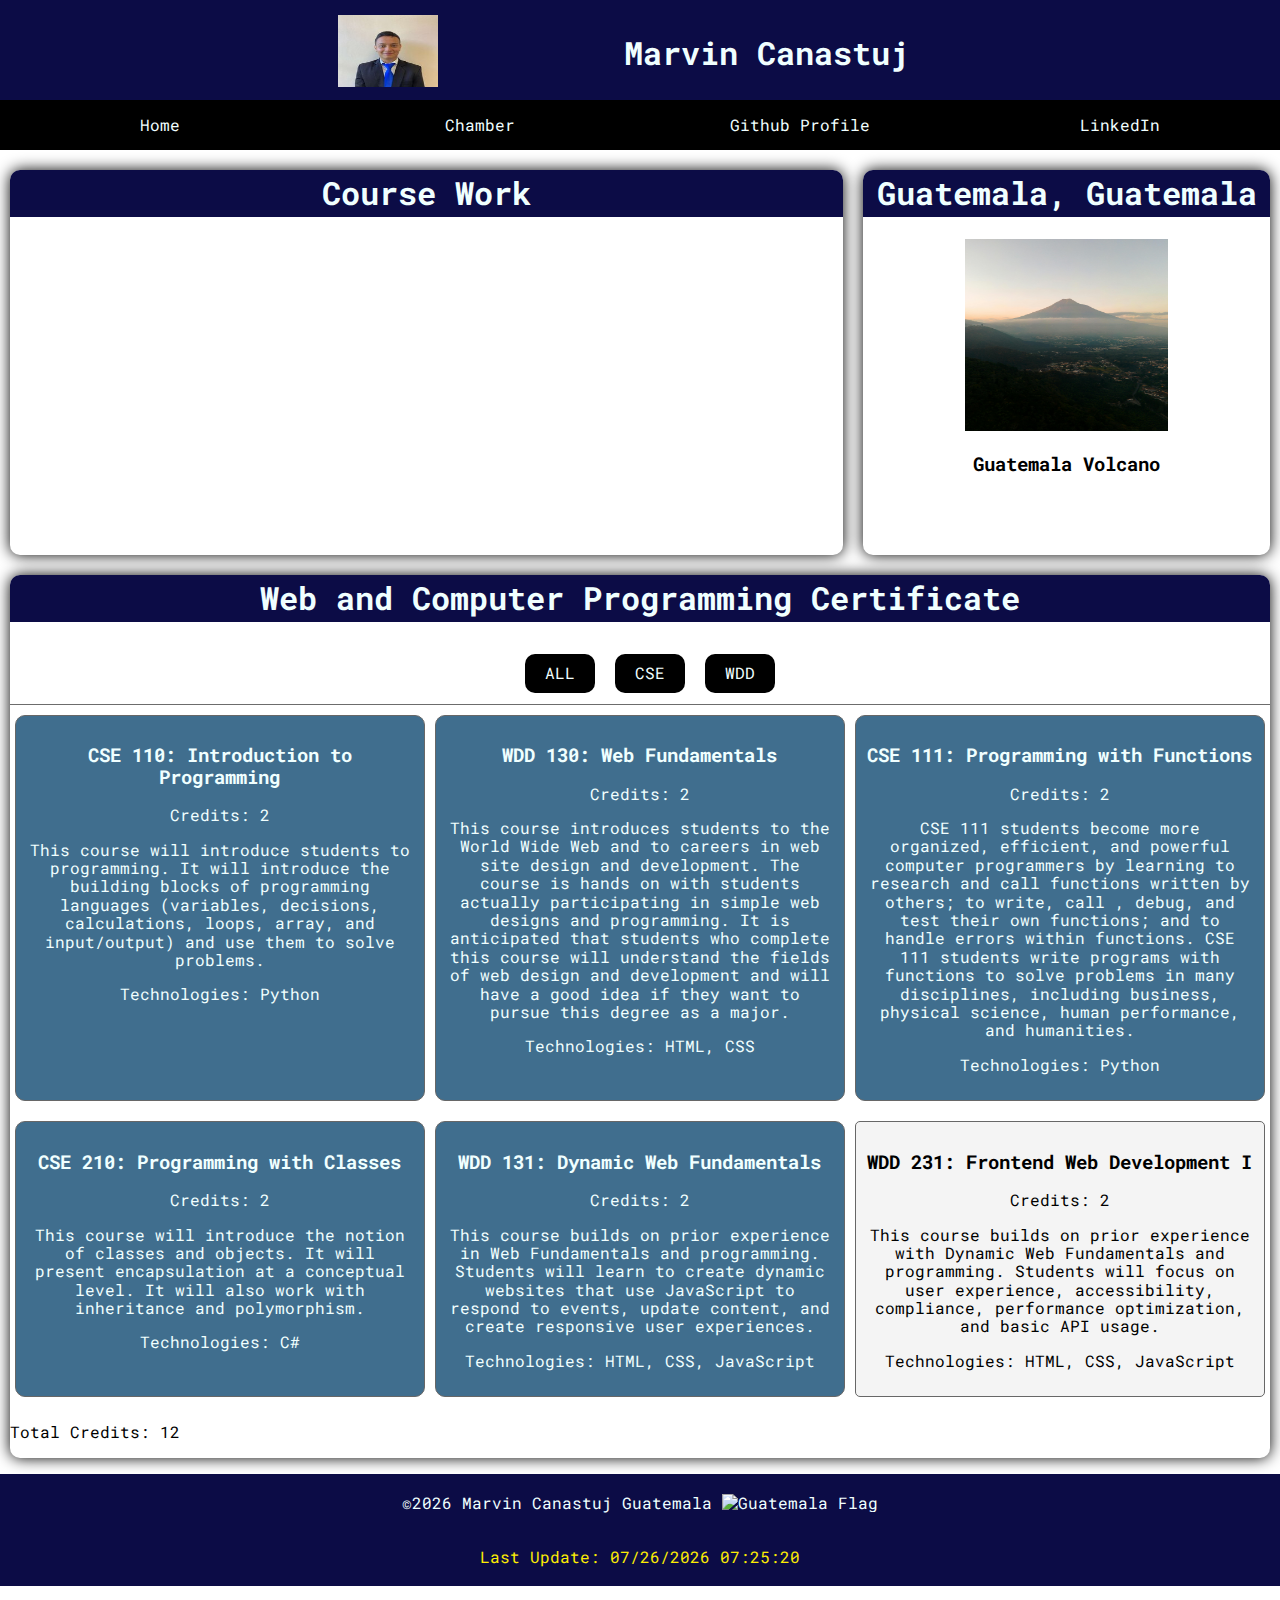
==== index.html @ 038a557e "adding week 1 work" ====
<!DOCTYPE html>
<html lang="en">
<head>
    <meta charset="UTF-8">
    <meta name="viewport" content="width=device-width, initial-scale=1.0">
    <meta name="author" content="Marvin Canastuj">
    <meta name="description" content="WDD 231 - Web Frontend Development I">
    <link rel="stylesheet" href="styles/normalize.css">
    <link rel="stylesheet" href="styles/index.css">
    <link rel="stylesheet" href="styles/index-large.css">
    <script defer src="scripts/date.js"></script>
    <script defer src="scripts/index.js" ></script>
    <title>WDD 231 - Web Frontend Development I</title>
</head>
<body>
    <header>
        <img class="me" src="images/marvin.jpg" loading="lazy" alt="Marvin Canastuj">
        <button id="hamb"></button>
        <h1 class="meh1">Marvin Canastuj</h1>
    </header>
    <nav class="hm">
        <li><a class="mainNav" href="index.html">Home</a></li>
        <li><a class="mainNav" href="##">Chamber</a></li>
        <li><a class="mainNav" href="##">Github Profile</a></li>
        <li><a class="mainNav" href="##">LinkedIn</a></li>
    </nav>
    <main>
        <section id="courseWork">
            <h1 id="courseWorkH1" >Course Work</h1>
            <div id="courseWorkDiv" ></div>
        </section>
        <section id="guatemalaGuatemala">
            <h1 id="guatemalaGuatemalaH1" >Guatemala, Guatemala</h1>
            <img class="guatemala" src="images/guatemala.png" loading="lazy" alt="Guatemala">
            <h3 id="guatemalaGuatemalaH3" >Guatemala Volcano</h3>
        </section>
        <section id="webComputerProgCertificate">
            <h1 id="webComputerProgCertificateH1" >Web and Computer Programming Certificate</h1>
            <div id="webComputerProgCertificatediv">
            <!-- ADDED -->
            <button onclick="filterCourses('ALL')">ALL</button>
            <button onclick="filterCourses('CSE')">CSE</button>
            <button onclick="filterCourses('WDD')">WDD</button>
            </div>
            <div id="classes">
            </div>
            <p>Total Credits: <span id="totalCredits">0</span> </p>
        </section>
    </main>
    <footer>
        <p class="nameP" >©<span class="year"></span> Marvin Canastuj Guatemala <img class="guatemalaflag" src="images/guatemalaFlag.png" loading="lazy" alt="Guatemala Flag"></p>
        <p class="lastUpdateP" >Last Update: <span class="lastUpdate"></span></p>
    </footer>
</body>
</html>
---- styles/index.css ----
@import url('https://fonts.googleapis.com/css2?family=Roboto+Mono:ital@1&family=Roboto+Slab:wght@900&family=Roboto:ital,wght@1,900&family=Rubik:ital,wght@1,400;1,600&display=swap');

body {
    font-family: 'Roboto mono','Roboto slab', 'Roboto ital' ;
}

/* Header */

header {
    display: grid;
    grid-template-columns: 1fr 3fr;
    background-color: rgb(12, 12, 70);
    color: azure;
    padding: 10px;
}

#hamb{
    background-color: rgb(12, 12, 70);
    font-size: 1.5rem;
    border: 0;
    background: none;
    color: azure;
    position: absolute;
    top: 0em;
    right: 1em;
    display: block;
} 

#hamb::before{
    content: "☰";
}

#hamb.open::before{
    content: "X";
}


li {
    text-align: center;
}

li {
    list-style: none;
}

nav li:hover {
    border: 1px solid #fff;
}

.me {
    grid-column: 1/2;
    width: 50%;
    height: 80%;
    margin: 10px;
}

.meh1 {
    text-align:left;
    grid-column: 2/4;
}

nav {
    background-color: black;
    color: azure;
}

.mainNav{
    text-decoration: none;
    color: azure;
}


.hm a:hover {
	font-weight: 700;
}

.hm {
    display: none;
	flex-direction: column;
	list-style: none;
	color: azure;
}

.open {
    display: flex;
}

.hm a{
    display: none;
	padding: 1rem;
	text-align: center;
	text-decoration: none;
	color: azure;
}

.open a {
    display: block;
}

/* Main */


/* Couser Work */
#courseWork {
    margin-top: 20px;
    margin-left: 10px;
    margin-right: 10px;
}

#courseWorkH1 {
    background-color: rgb(12, 12, 70);
    color: azure;  
    margin-top: 0px;
    border-radius: 10px 10px 0px 0px ;
    text-align: center;
    padding: 5px;
}

#courseWorkDiv {
    padding: 100px;
}

/* Guatemala, Guatemala */

#guatemalaGuatemala{
    margin-top: 20px;
    margin-left: 10px;
    margin-right: 10px;
}

#guatemalaGuatemalaH1{
    background-color: rgb(12, 12, 70);
    color: azure;  
    margin-top: 0px;
    border-radius: 10px 10px 0px 0px ;
    text-align: center;
    padding: 5px;
}

.guatemala{
    width: 50%;
    height: 50%;
    margin-left: 25%;
    margin-right: 25%;
}

#guatemalaGuatemalaH3{
    text-align: center;
}

/* Web and Computer Programing Certificate */

#webComputerProgCertificate {
    margin-top: 20px;
    margin-left: 10px;
    margin-right: 10px;
    
}

#webComputerProgCertificateH1{
    background-color: rgb(12, 12, 70);
    color: azure;  
    margin-top: 0px;
    border-radius: 10px 10px 0px 0px ;
    text-align: center;
    padding: 5px;
}

#webComputerProgCertificatediv{
    display: grid;
    grid-template-columns: 1fr 1fr 1fr;
    border: 1px solid #0000;
}


#webComputerProgCertificatediv button {
    padding: 10px 20px;
    cursor: pointer;
    background-color: black;
    color: azure;
    border: none;
    border-radius: 5px;
    
    text-align: center;
    border-radius: 10px;
    margin: 10px;
}

#webComputerProgCertificatediv button:hover {
    background-color: rgb(46, 46, 90);
}

.courseCard { 
    border: 1px solid black;
    padding: 10px;
    margin: 10px;
    border-radius: 5px;
    background-color: #f4f4f4; 
    text-align: center;
}

.completedCourse {
    background-color: #406e8e;
    text-align: center;
    color: azure;
    padding: 10px;
    border-radius: 10px;
}


/* Footer */

footer {
    background-color: rgb(12, 12, 70);
    text-align: center;
}

.nameP {
    color: azure;
    text-align: center;
}

.lastUpdateP{
    color: #fded03;
    padding: 20px;
}

.guatemalaflag {
    width: 60px;
    height: 40px;
    padding: 20px 0px 0px 0px;
}

.MCG {
    padding-top: -100px;
}
---- styles/index-large.css ----
@media (min-width: 500px) {
    /* Header */

    header{
        display: grid;
        grid-template-columns: 1fr 1fr 2fr 1fr;
        grid-template-rows: 80px;
    }

    .me {
        grid-column: 2/3;
        width: 40%;
        height: 90%;
        margin: 5px 5px 5px 30%;
    }

    .meh1 {
        grid-column: 3/4;
        margin-top: 5%;
        text-align: center;
    }

    #hamb {
        display: none;   
    }

    .hm a{
        display: block;
    }

    nav.hm {
        display: grid;
        grid-template-columns: 1fr 1fr 1fr 1fr;
    }

    /* Main */

    main {
        display: grid;
        grid-template-columns: 2fr 1fr;
    }

    #courseWork, #guatemalaGuatemala, #webComputerProgCertificate {
        border-radius: 10px;
        box-shadow: 0 0 15px #000000;
        background: #fff;
    }

    #webComputerProgCertificate {
        grid-column: 1/3;
    }

    .webComputerProgCertificateH2{
        width: 20%;
    }

    #webComputerProgCertificatediv{
        display:flex;
        border: 1px solid #0000;
        margin-left: 36.5%;
    }

    #classes {
        display: grid;
        grid-template-columns: 1fr 1fr 1fr;
        border-top: 1px solid rgb(108, 108, 108);
    }

    .completedCourse {
        margin-right: 5px;
        margin-left: 5px;
        border: 1px solid black;
    }

    .courseCard{ 
        margin-right: 5px;
        margin-left: 5px;
        border: 1px solid rgb(103, 103, 103);
    }
    
}

@media (min-width: 1200px) {
    #webComputerProgCertificatediv{
        margin-left: 40%;
    }
}
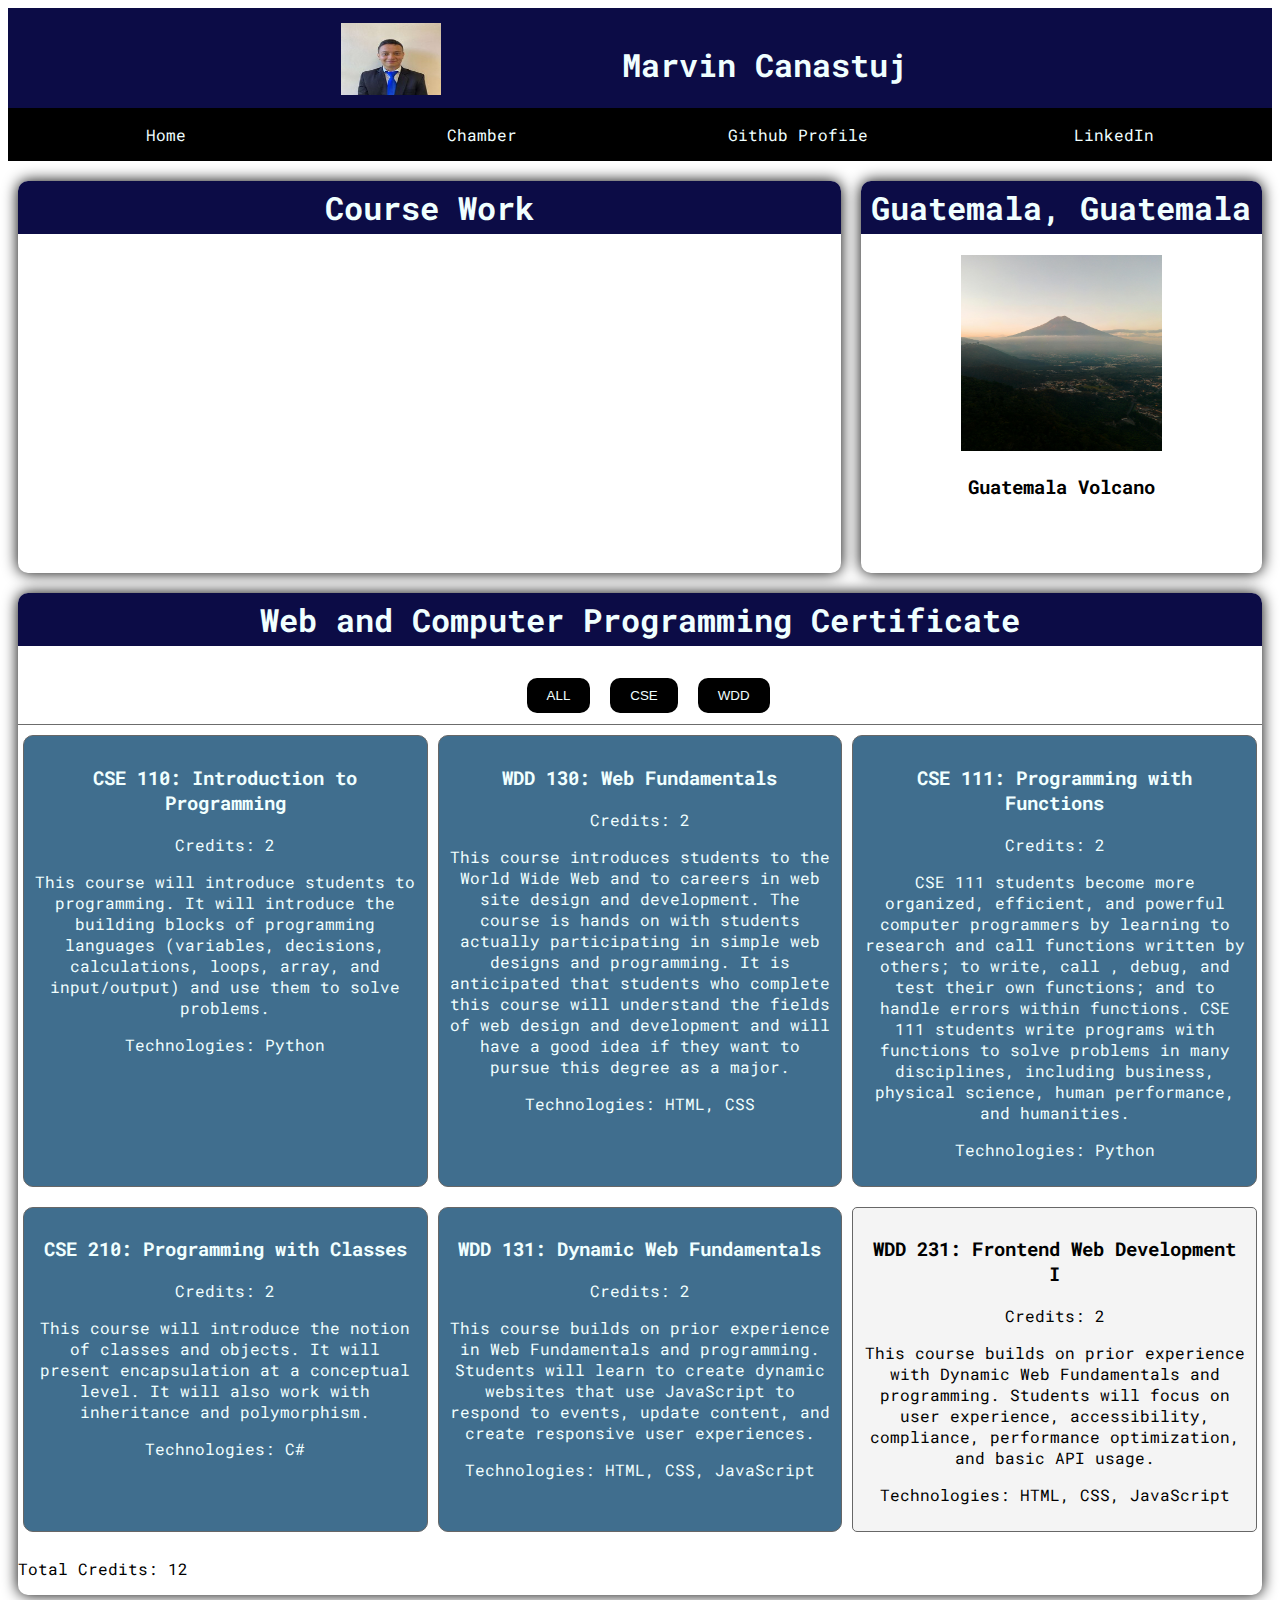
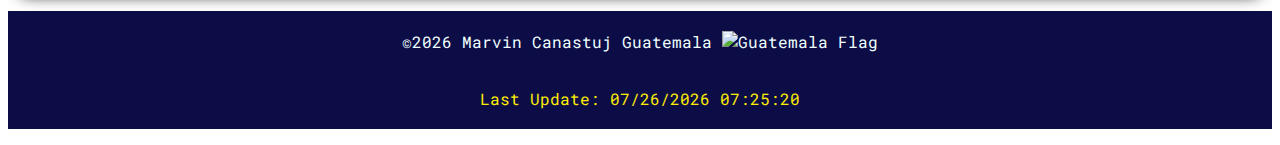
==== commit 9800cf22: "adding meta for twitter" ====
--- a/index.html
+++ b/index.html
@@ -5,9 +5,17 @@
     <meta name="viewport" content="width=device-width, initial-scale=1.0">
     <meta name="author" content="Marvin Canastuj">
     <meta name="description" content="WDD 231 - Web Frontend Development I">
-    <link rel="stylesheet" href="styles/normalize.css">
+    <meta property="og:title" content="Guatemala, Guatemala">
+    <meta property="og:type" content="Website">
+    <meta property="og:image" content="https://mcr99.github.io/wdd231/images/guatemala.png">
+    <meta property="og:url" content="https://mcr99.github.io/wdd231/">
+    <meta name="twitter:title" content="Guatemala, Guatemala">
+    <meta name="twitter:type" content="Website">
+    <meta name="twitter:image" content="https://mcr99.github.io/wdd231/images/guatemala.png">
+    <meta name="twitter:url" content="https://mcr99.github.io/wdd231/">
     <link rel="stylesheet" href="styles/index.css">
     <link rel="stylesheet" href="styles/index-large.css">
+    <link rel="icon" href="images/favicon.ico">
     <script defer src="scripts/date.js"></script>
     <script defer src="scripts/index.js" ></script>
     <title>WDD 231 - Web Frontend Development I</title>
